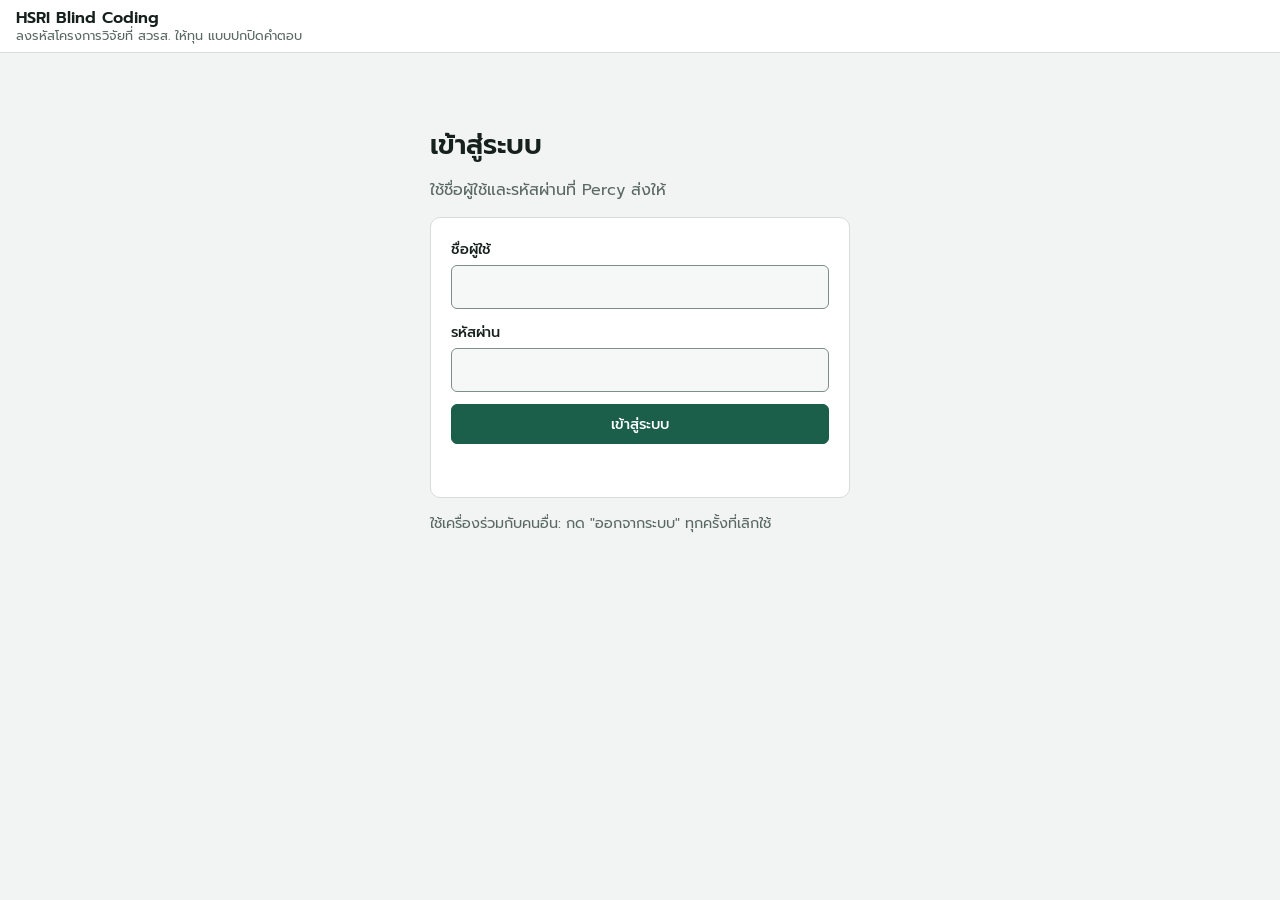
==== index.html @ 44006894 "v1.2.1: clearer sign-in errors (wrong password, unconfirmed email, not on the coder list); Percy's c" ====
<!doctype html>
<html lang="th">
<head>
<meta charset="utf-8">
<meta name="viewport" content="width=device-width, initial-scale=1">
<meta name="robots" content="noindex, nofollow">
<title>HSRI Blind Coding</title>
<link rel="preconnect" href="https://fonts.googleapis.com">
<link rel="preconnect" href="https://fonts.gstatic.com" crossorigin>
<link rel="stylesheet" href="https://fonts.googleapis.com/css2?family=IBM+Plex+Mono:wght@500&family=IBM+Plex+Sans+Thai:wght@400;500&family=Prompt:wght@400;500;600&display=swap">
<link rel="stylesheet" href="app.css?v=1.2.0">
<script>try { const t = JSON.parse(localStorage.getItem('hsri-coding-theme')); if (t === 'light' || t === 'dark') document.documentElement.dataset.theme = t; } catch (e) {}</script>
</head>
<body>
<header class="topbar" id="topbar">
  <div class="wrap topbar__in">
    <span class="brand">HSRI Blind Coding<span class="brand__sub">ลงรหัสโครงการวิจัยที่ สวรส. ให้ทุน แบบปกปิดคำตอบ</span></span>
    <span class="acct" id="acct" hidden>
      <span class="acct__name" id="acctName"></span>
      <button class="btn btn--ghost btn--sm" type="button" id="themeBtn">ธีม: อัตโนมัติ</button>
      <button class="btn btn--ghost btn--sm" type="button" id="logoutBtn">ออกจากระบบ</button>
    </span>
  </div>
  <nav class="wrap tabs" id="tabs" aria-label="ขั้นตอน" hidden>
    <button class="tab" type="button" data-tab="guide" id="tab-guide">1. คู่มือ</button>
    <button class="tab" type="button" data-tab="practice" id="tab-practice">2. แบบฝึก <span class="tab__n" id="tabPracticeN"></span></button>
    <button class="tab" type="button" data-tab="main" id="tab-main">3. ชุดจริง <span class="tab__n" id="tabMainN"></span></button>
  </nav>
</header>

<main class="wrap" id="main">

  <!-- SIGN-IN -->
  <section id="login" class="screen">
    <div class="login">
      <h1>เข้าสู่ระบบ</h1>
      <p class="lead">ใช้ชื่อผู้ใช้และรหัสผ่านที่ Percy ส่งให้</p>
      <form class="card stack" id="loginForm" novalidate>
        <label class="field" for="lgUser">ชื่อผู้ใช้<input id="lgUser" type="text" autocomplete="username" autocapitalize="off" spellcheck="false" required></label>
        <label class="field" for="lgPass">รหัสผ่าน<input id="lgPass" type="password" autocomplete="current-password" required></label>
        <button class="btn btn--primary" type="submit" id="lgBtn">เข้าสู่ระบบ</button>
        <p class="msg" id="lgMsg" role="status" aria-live="polite"></p>
      </form>
      <p class="small muted">ใช้เครื่องร่วมกับคนอื่น: กด "ออกจากระบบ" ทุกครั้งที่เลิกใช้</p>
    </div>
  </section>

  <!-- GUIDE -->
  <section id="guide" class="screen" hidden>
    <div class="guide" id="guideBody"></div>
  </section>

  <!-- CODING (practice and main share one layout) -->
  <section id="coding" class="screen" hidden>
    <div class="status" id="setStatus" role="status"></div>
    <div class="panel card" id="donePanel" hidden></div>
    <details class="navbox" id="navbox">
      <summary class="navbox__sum"><span id="navSum"></span></summary>
      <div class="navbox__in">
        <div class="bar" aria-hidden="true"><i id="bar"></i></div>
        <p class="legend small"><span class="key key--todo">12</span> ยังไม่ลง <span class="key key--done">12</span> ลงแล้ว <span class="key key--draft">12</span> มีร่างที่ยังไม่บันทึก <span class="key key--cur">12</span> ข้อที่เปิดอยู่</p>
        <nav class="grid-nav" id="nav" aria-label="เลือกข้อ"></nav>
        <div class="navbox__foot"><span class="small" id="leftList"></span><button class="btn btn--ghost btn--sm" type="button" id="nextTodo">ข้อที่ยังไม่ลงถัดไป →</button></div>
      </div>
    </details>

    <div class="workspace">
      <article class="reader card" id="reader">
        <div class="reader__meta"><span class="pos" id="pos"></span><span class="cid" id="cid"></span></div>
        <h2 class="title" id="title" tabindex="-1" aria-describedby="pos"></h2>
        <p class="title-en" id="titleEn" lang="en"></p>
        <p class="kw" id="kw"></p>
        <div class="toc" id="toc" hidden></div>
        <div class="reports" id="reports"></div>
        <p class="srcline small">บทคัดย่อไม่พอ: <a id="srcLink" href="#" target="_blank" rel="noopener">เปิดหน้าโครงการในคลัง สวรส. ↗</a> แล้วติ๊ก "เปิดอ่านรายงานฉบับเต็ม" ในคำตอบ</p>
      </article>

      <form class="coder card" id="form" autocomplete="off" novalidate aria-labelledby="formTitle">
        <div class="coder__head">
          <h2 id="formTitle">คำตอบของคุณ</h2>
          <button class="btn btn--ghost btn--sm" type="button" id="defsAll" aria-pressed="false">แสดงนิยามทั้งหมด</button>
        </div>
        <p class="msg warn" id="missingTop" role="alert" hidden></p>
        <div class="multirule small" id="multiRule" hidden></div>
        <div id="fields"></div>
        <label class="check" for="opened"><input type="checkbox" id="opened"> เปิดอ่านรายงานฉบับเต็มประกอบข้อนี้</label>
        <div class="field">
          <label for="evidence">หลักฐาน <small>วลีไม่เกิน 15 คำจากบทคัดย่อ ใส่เมื่อหัวข้อ 4 หรือ 5 เป็น ใช่ หรือ ก้ำกึ่ง</small></label>
          <textarea id="evidence" rows="2"></textarea>
          <div class="row"><button class="btn btn--ghost btn--sm" type="button" id="useSel">ใช้ข้อความที่เลือกในบทคัดย่อ</button><span class="msg small" id="evNote"></span></div>
        </div>
        <div class="field">
          <label for="note">หมายเหตุ <small>กรณีก้ำกึ่งเขียน "เส้นแบ่ง" แล้วเหตุผลสั้น ๆ</small></label>
          <textarea id="note" rows="2"></textarea>
          <div class="row" id="ruleBtns" hidden><span class="small muted">หัวข้อ 3 เป็นใช่เพราะกฎ:</span><button class="btn btn--ghost btn--sm" type="button" data-rule="1.1">1.1</button><button class="btn btn--ghost btn--sm" type="button" data-rule="1.2">1.2</button></div>
        </div>
        <div class="actions">
          <button type="submit" class="btn btn--primary" id="save">บันทึก แล้วไปข้อต่อไป</button>
          <span class="count small" id="count"></span>
          <span class="actions__nav"><button type="button" class="btn btn--ghost btn--icon" id="prev" aria-label="ข้อก่อนหน้า" aria-keyshortcuts="Alt+ArrowLeft">‹</button><button type="button" class="btn btn--ghost btn--icon" id="next" aria-label="ข้อถัดไป" aria-keyshortcuts="Alt+ArrowRight">›</button></span>
          <p class="msg" id="saved" role="status" aria-live="polite"></p>
        </div>
      </form>
    </div>
    <div class="relogin card" id="relogin" hidden>
      <p><strong>หมดเวลาเข้าสู่ระบบ</strong> คำตอบในฟอร์มยังอยู่ เข้าสู่ระบบอีกครั้งแล้วกดบันทึก</p>
      <form class="row" id="reloginForm" novalidate>
        <label class="field" for="rlPass">รหัสผ่าน<input id="rlPass" type="password" autocomplete="current-password"></label>
        <button class="btn btn--primary" type="submit">เข้าสู่ระบบ</button>
        <span class="msg" id="rlMsg" role="status"></span>
      </form>
    </div>
  </section>
</main>

<div class="toast" id="toast" role="status" aria-live="polite" hidden></div>
<div class="mobilebar" id="mobilebar" hidden>
  <button class="btn btn--ghost" type="button" id="toRead">อ่าน</button>
  <button class="btn btn--primary" type="button" id="toForm">ตอบ <span id="mbCount"></span></button>
</div>

<script src="vendor/supabase.js"></script>
<script src="config.js"></script>
<script src="app.js?v=1.2.1"></script>
</body>
</html>
---- app.css ----
/* Layout: sticky header (brand, account, three steps: guide → practice → main set). The coding screen puts the
   project text (exactly what the AI coders saw) beside a sticky answer form whose action row stays in view; a
   collapsible strip of numbered cells shows what is left. Light by default for long reading; dark on request. */
:root {
  --bg: #f2f4f3;
  --surface: #ffffff;
  --surface-2: #f6f8f7;
  --ink: #16201c;
  --ink-2: #33403b;
  --muted: #5a6863;
  --line: #d4ddd9;
  --line-strong: #7d8f88;
  --accent: #1b5e4a;
  --accent-ink: #ffffff;
  --accent-soft: #e2eee9;
  --focus: #0b6bcb;
  --ok: #2a7a4c;
  --warn: #9a4a17;
  --warn-soft: #fbefe5;
  --draft: #b7791f;
  --font-ui: "Prompt", "Noto Sans Thai", "Sukhumvit Set", "Thonburi", system-ui, sans-serif;
  --font-read: "IBM Plex Sans Thai", "Noto Sans Thai", "Sukhumvit Set", system-ui, sans-serif;
  --font-mono: "IBM Plex Mono", ui-monospace, "SF Mono", Menlo, monospace;
  --fs-title: clamp(1.3rem, 1.1rem + .8vw, 1.7rem);
  --fs-body: 1rem;
  --fs-read: 1.0625rem;
  --fs-small: .9rem;
  --fs-tiny: .8rem;
  --radius: 10px;
  --radius-sm: 6px;
  --head: 104px;
}
@media (prefers-color-scheme: dark) {
  :root:not([data-theme="light"]) {
    --bg: #0e1412; --surface: #151d1a; --surface-2: #1a2420; --ink: #e3ebe7; --ink-2: #c6d2cd; --muted: #9aaba4;
    --line: #2a3632; --line-strong: #6c7f78; --accent: #6cc2a0; --accent-ink: #0b1712; --accent-soft: #1c2b26;
    --focus: #7cc4ff; --ok: #7ed2a0; --warn: #e6a06a; --warn-soft: #2a201a; --draft: #e0b354;
    color-scheme: dark;
  }
}
:root[data-theme="dark"] {
  --bg: #0e1412; --surface: #151d1a; --surface-2: #1a2420; --ink: #e3ebe7; --ink-2: #c6d2cd; --muted: #9aaba4;
  --line: #2a3632; --line-strong: #6c7f78; --accent: #6cc2a0; --accent-ink: #0b1712; --accent-soft: #1c2b26;
  --focus: #7cc4ff; --ok: #7ed2a0; --warn: #e6a06a; --warn-soft: #2a201a; --draft: #e0b354;
  color-scheme: dark;
}

*, *::before, *::after { box-sizing: border-box; }
html { -webkit-text-size-adjust: 100%; }
body { margin: 0; background: var(--bg); color: var(--ink-2); font-family: var(--font-ui); font-size: var(--fs-body); line-height: 1.6; }
[hidden] { display: none !important; }
.wrap { max-width: 1320px; margin: 0 auto; padding-left: max(16px, env(safe-area-inset-left, 0px)); padding-right: max(16px, env(safe-area-inset-right, 0px)); }
h1, h2, h3 { color: var(--ink); line-height: 1.35; text-wrap: balance; margin: 0; }
h1 { font-size: var(--fs-title); font-weight: 600; }
h2 { font-size: 1.12rem; font-weight: 600; }
h3 { font-size: 1rem; font-weight: 600; }
p { margin: 0; }
a { color: var(--accent); }
.muted { color: var(--muted); }
.small { font-size: var(--fs-small); }
.stack { display: grid; gap: 12px; }
.row { display: flex; flex-wrap: wrap; gap: 8px; align-items: center; }
.card { background: var(--surface); border: 1px solid var(--line); border-radius: var(--radius); }
:focus-visible { outline: 3px solid var(--focus); outline-offset: 2px; }

/* header */
.topbar { position: sticky; top: 0; z-index: 20; background: var(--surface); border-bottom: 1px solid var(--line); }
.topbar__in { display: flex; flex-wrap: wrap; align-items: center; justify-content: space-between; gap: 6px 16px; padding-block: 8px; }
.brand { font-weight: 600; color: var(--ink); display: grid; line-height: 1.25; }
.brand__sub { font-weight: 400; font-size: var(--fs-tiny); color: var(--muted); }
.acct { display: flex; flex-wrap: wrap; align-items: center; gap: 8px; font-size: var(--fs-small); }
.acct__name { color: var(--ink); font-weight: 500; }
.tabs { display: flex; gap: 4px; overflow-x: auto; }
.tab { font: 500 var(--fs-small) var(--font-ui); color: var(--muted); background: none; border: 0; border-bottom: 3px solid transparent; padding: 8px 12px 6px; cursor: pointer; white-space: nowrap; }
.tab[aria-current="step"] { color: var(--ink); border-bottom-color: var(--accent); }
.tab[aria-disabled="true"] { opacity: .55; cursor: not-allowed; }
.tab__n { font-family: var(--font-mono); font-size: var(--fs-tiny); color: var(--muted); }

main.wrap { padding-block: 20px 48px; }

/* buttons and fields */
.btn { font: 500 var(--fs-small) var(--font-ui); border-radius: var(--radius-sm); padding: 8px 14px; cursor: pointer; border: 1px solid var(--accent); background: transparent; color: var(--accent); text-decoration: none; display: inline-flex; align-items: center; justify-content: center; gap: 6px; min-height: 40px; }
.btn--primary { background: var(--accent); color: var(--accent-ink); }
.btn--ghost { border-color: var(--line-strong); color: var(--ink-2); }
.btn--sm { padding: 4px 10px; font-size: var(--fs-tiny); min-height: 32px; }
.btn:disabled { opacity: .5; cursor: not-allowed; }
.field { display: grid; gap: 4px; font-weight: 500; color: var(--ink); font-size: var(--fs-small); }
.field small { font-weight: 400; color: var(--muted); }
.field input, textarea { font: 400 var(--fs-body) var(--font-ui); padding: 9px 10px; border-radius: var(--radius-sm); border: 1px solid var(--line-strong); background: var(--surface-2); color: var(--ink); width: 100%; }
textarea { resize: vertical; min-height: 2.8em; font: 400 var(--fs-small) var(--font-read); }
.check { display: inline-flex; gap: 10px; align-items: center; font-size: var(--fs-small); cursor: pointer; color: var(--ink); }
.check input { width: 20px; height: 20px; accent-color: var(--accent); flex: none; }
.msg { font-size: var(--fs-small); min-height: 1.4em; }
.msg.ok { color: var(--ok); }
.msg.warn { color: var(--warn); }

/* login */
.login { max-width: 420px; margin: 6vh auto 0; display: grid; gap: 14px; }
.login .card { padding: 20px; }
.lead { color: var(--muted); }

/* guide */
.guide { max-width: 78ch; display: grid; gap: 20px; }
.guide section { display: grid; gap: 8px; }
.guide ul, .guide ol { margin: 0; padding-left: 1.3em; display: grid; gap: 4px; }
.guide .card { padding: 16px 18px; display: grid; gap: 8px; }
.guide .rule { background: var(--accent-soft); border: 1px solid var(--line); border-radius: var(--radius); padding: 14px 18px; display: grid; gap: 6px; }
.guide .start { display: flex; flex-wrap: wrap; gap: 10px; align-items: center; }
.guide details { border-top: 1px solid var(--line); padding-top: 10px; }
.guide summary { cursor: pointer; font-weight: 500; color: var(--ink); }
.quad { border-collapse: collapse; font-size: var(--fs-small); }
.quad th, .quad td { border: 1px solid var(--line); padding: 8px 10px; text-align: left; vertical-align: top; }
.quad th { background: var(--surface-2); color: var(--ink); font-weight: 500; }
.peerbox { font-size: var(--fs-small); display: flex; flex-wrap: wrap; gap: 4px 20px; }
.peerbox b { color: var(--ink); font-weight: 500; }
.cbnote { background: var(--warn-soft); border-radius: var(--radius-sm); padding: 10px 12px; font-size: var(--fs-small); margin-top: 10px; }
.cb { font-family: var(--font-read); font-size: var(--fs-small); display: grid; gap: 6px; margin-top: 10px; }
.cb h3 { margin-top: 10px; }
.cb-scroll { overflow-x: auto; }
.cb table { border-collapse: collapse; }
.cb td { border: 1px solid var(--line); padding: 4px 8px; vertical-align: top; }
code { font-family: var(--font-mono); font-size: .84em; background: var(--accent-soft); padding: 0 4px; border-radius: 3px; }

/* coding screen: status and navigation */
.status { font-size: var(--fs-small); padding: 8px 12px; border-radius: var(--radius-sm); background: var(--accent-soft); color: var(--ink-2); margin-bottom: 12px; }
.status.warn { background: var(--warn-soft); color: var(--warn); }
.panel { padding: 16px 18px; display: grid; gap: 10px; margin-bottom: 14px; border-color: var(--accent); }
.panel table { border-collapse: collapse; font-size: var(--fs-small); }
.panel th, .panel td { border: 1px solid var(--line); padding: 4px 8px; text-align: left; }
.panel .scroll { overflow-x: auto; }
.navbox { margin-bottom: 14px; }
.navbox__sum { cursor: pointer; font-size: var(--fs-small); color: var(--ink); font-weight: 500; padding: 4px 0; }
.navbox__in { display: grid; gap: 8px; padding-top: 6px; }
.navbox__foot { display: flex; flex-wrap: wrap; gap: 8px; align-items: center; justify-content: space-between; }
.bar { height: 6px; background: var(--line); border-radius: 3px; overflow: hidden; }
.bar > i { display: block; height: 100%; width: 0; background: var(--accent); }
.legend { display: flex; flex-wrap: wrap; gap: 4px 10px; align-items: center; color: var(--muted); }
.grid-nav { display: grid; grid-template-columns: repeat(auto-fill, minmax(34px, 1fr)); gap: 4px; }
.grid-nav button, .key { font: 500 var(--fs-tiny)/1 var(--font-mono); font-variant-numeric: tabular-nums; border-radius: 4px; }
.grid-nav button { padding: 8px 0; cursor: pointer; position: relative; }
.key { display: inline-block; padding: 3px 5px; }
/* not yet coded: bold outline; coded: quiet with a tick; draft: amber dot; current: solid */
.grid-nav button, .key--todo { border: 2px solid var(--ink-2); background: var(--surface); color: var(--ink); }
.grid-nav button.done, .key--done { border: 1px solid var(--line); background: var(--surface-2); color: var(--muted); }
.grid-nav button.done::after { content: "✓"; position: absolute; top: 1px; right: 3px; font-size: .62rem; color: var(--ok); }
.grid-nav button.draft::before, .key--draft::before { content: ""; position: absolute; top: 3px; left: 3px; width: 6px; height: 6px; border-radius: 50%; background: var(--draft); }
.key--draft { position: relative; border: 2px solid var(--ink-2); padding-left: 10px; }
.grid-nav button.cur, .key--cur { background: var(--accent); border-color: var(--accent); color: var(--accent-ink); }
.grid-nav button.cur::after { color: var(--accent-ink); }

/* reader */
.workspace { display: grid; gap: 16px; grid-template-columns: 1fr; }
@media (min-width: 960px) { .workspace { grid-template-columns: minmax(0, 1.25fr) minmax(360px, 1fr); align-items: start; } }
.reader { padding: 20px 22px; min-width: 0; scroll-margin-top: calc(var(--head) + 12px); display: grid; gap: 10px; }
.reader__meta { display: flex; flex-wrap: wrap; gap: 4px 12px; font-size: var(--fs-tiny); color: var(--muted); }
.cid { font-family: var(--font-mono); }
.title { font: 600 1.18rem/1.45 var(--font-read); max-width: 60ch; outline: none; }
.title-en { font: 400 var(--fs-small)/1.5 var(--font-read); color: var(--muted); max-width: 60ch; }
.kw { font: 400 var(--fs-small)/1.6 var(--font-read); color: var(--ink-2); max-width: 60ch; }
.toc { display: flex; flex-wrap: wrap; gap: 6px; align-items: center; font-size: var(--fs-tiny); position: sticky; top: var(--head); background: var(--surface); padding-block: 6px; z-index: 2; }
.toc a { padding: 4px 10px; border: 1px solid var(--line-strong); border-radius: 4px; text-decoration: none; white-space: nowrap; }
.toc a[aria-current="location"] { background: var(--accent); border-color: var(--accent); color: var(--accent-ink); }
.reports { display: grid; gap: 18px; }
.report { display: grid; gap: 8px; scroll-margin-top: calc(var(--head) + 52px); }
.report + .report { border-top: 2px solid var(--line); padding-top: 16px; }
.report__h { font: 500 var(--fs-small) var(--font-ui); color: var(--accent); }
.report__t { font: 500 var(--fs-read)/1.6 var(--font-read); color: var(--ink); max-width: 60ch; }
.abs { font: 400 var(--fs-read)/1.75 var(--font-read); color: var(--ink); max-width: 60ch; overflow-wrap: anywhere; }
.abs__lbl { display: block; font: 500 var(--fs-tiny) var(--font-ui); color: var(--muted); margin-bottom: 2px; }
.trunc { display: inline-block; font: 400 var(--fs-tiny) var(--font-ui); color: var(--muted); background: var(--surface-2); border: 1px solid var(--line); border-radius: 4px; padding: 0 6px; }
.srcline { color: var(--muted); border-top: 1px solid var(--line); padding-top: 10px; }

/* answer form */
.coder { padding: 16px 16px 0; display: grid; gap: 14px; min-width: 0; scroll-margin-top: calc(var(--head) + 12px); }
@media (min-width: 960px) { .coder { position: sticky; top: calc(var(--head) + 12px); max-height: calc(100vh - var(--head) - 24px); overflow-y: auto; } }
.coder__head { display: flex; flex-wrap: wrap; gap: 8px; align-items: center; justify-content: space-between; }
.multirule { background: var(--accent-soft); border-radius: var(--radius-sm); padding: 8px 12px; }
.multirule ul { margin: 4px 0 0; padding-left: 1.2em; }
#fields { display: grid; gap: 0; }
fieldset { border: 0; border-top: 1px solid var(--line); margin: 0; padding: 14px 0 14px 0; display: grid; gap: 8px; }
fieldset:first-child { border-top: 0; padding-top: 0; }
legend { font-weight: 500; color: var(--ink); padding: 0; margin-bottom: 6px; font-size: var(--fs-body); float: left; width: 100%; }
legend + * { clear: both; }
.num { display: inline-block; min-width: 1.5em; font-family: var(--font-mono); color: var(--muted); }
.need { display: none; color: var(--warn); font-size: var(--fs-small); margin-left: 6px; }
fieldset.missing { border-left: 4px solid var(--warn); padding-left: 10px; }
fieldset.missing .need { display: inline; }
.opts { display: grid; grid-template-columns: repeat(auto-fit, minmax(7.2rem, 1fr)); gap: 6px; }
.opt { position: relative; display: flex; }
.opt input { position: absolute; opacity: 0; inset: 0; pointer-events: none; }
.opt span { flex: 1; display: flex; align-items: center; justify-content: center; text-align: center; min-height: 42px; padding: 6px 8px; border-radius: var(--radius-sm); border: 1px solid var(--line-strong); background: var(--surface-2); cursor: pointer; font-size: var(--fs-small); color: var(--ink); line-height: 1.3; }
.opt input:checked + span { background: var(--accent); border-color: var(--accent); color: var(--accent-ink); font-weight: 500; }
.opt input:focus-visible + span { outline: 3px solid var(--focus); outline-offset: 2px; }
.def { font-size: var(--fs-small); color: var(--ink-2); }
.def summary { cursor: pointer; width: fit-content; color: var(--ink-2); font-size: var(--fs-small); padding-block: 6px; }
.def ul { margin: 6px 0 0; padding-left: 1.2em; display: grid; gap: 4px; font-family: var(--font-read); }
.actions { position: sticky; bottom: 0; background: var(--surface); border-top: 1px solid var(--line); margin: 0 -16px; padding: 10px 16px 12px; display: flex; flex-wrap: wrap; gap: 8px; align-items: center; z-index: 2; }
.actions .msg { flex-basis: 100%; }
.actions__nav { display: inline-flex; gap: 6px; margin-left: auto; }
.btn--icon { min-width: 40px; padding: 4px 10px; font-size: 1.15rem; line-height: 1; }
.panel details summary { cursor: pointer; }
.mono { font-family: var(--font-mono); }
.toast { position: fixed; z-index: 40; left: 50%; transform: translateX(-50%); top: calc(env(safe-area-inset-top, 0px) + 12px); max-width: calc(100% - 32px); background: var(--ink); color: var(--surface); padding: 10px 16px; border-radius: var(--radius-sm); font-size: var(--fs-small); box-shadow: 0 4px 16px rgba(0,0,0,.2); }
.count { font-family: var(--font-mono); color: var(--muted); }
.relogin { margin-top: 14px; padding: 14px 16px; display: grid; gap: 10px; border-color: var(--warn); }

/* phones and tablets in portrait */
.mobilebar { position: fixed; left: 0; right: 0; bottom: 0; z-index: 30; display: grid; grid-template-columns: 1fr 1fr; gap: 8px; background: var(--surface); border-top: 1px solid var(--line); padding: 8px max(16px, env(safe-area-inset-right, 0px)) calc(8px + env(safe-area-inset-bottom, 0px)) max(16px, env(safe-area-inset-left, 0px)); }
@media (max-width: 959px) {
  .brand__sub { display: none; }
  main.wrap { padding-bottom: 96px; }
  .actions { bottom: calc(60px + env(safe-area-inset-bottom, 0px)); }
  .toc { flex-wrap: nowrap; overflow-x: auto; }
  .grid-nav { grid-template-columns: repeat(auto-fill, minmax(40px, 1fr)); }
  .grid-nav button { padding: 11px 0; }
  .actions { margin: 0 -16px; }
}
@media (min-width: 960px) { .mobilebar { display: none !important; } }

@media (prefers-reduced-motion: reduce) { * { transition: none !important; scroll-behavior: auto !important; } }
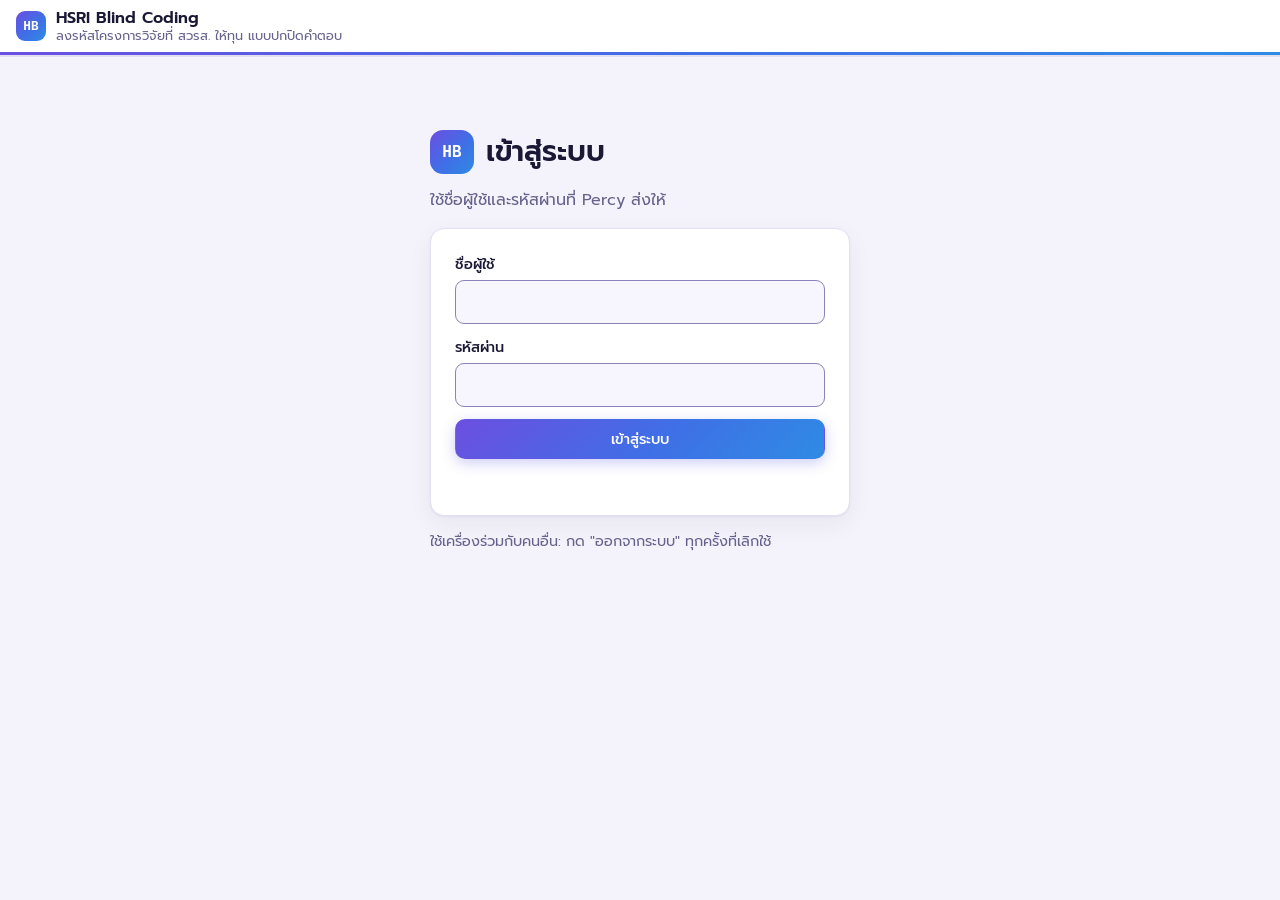
==== commit d9b514a6: "v1.4: violet-blue look, answer sheet on phones, progress ring, daily goal, streak and badges Gamific" ====
--- a/index.html
+++ b/index.html
@@ -8,13 +8,13 @@
 <link rel="preconnect" href="https://fonts.googleapis.com">
 <link rel="preconnect" href="https://fonts.gstatic.com" crossorigin>
 <link rel="stylesheet" href="https://fonts.googleapis.com/css2?family=IBM+Plex+Mono:wght@500&family=IBM+Plex+Sans+Thai:wght@400;500&family=Prompt:wght@400;500;600&display=swap">
-<link rel="stylesheet" href="app.css?v=1.2.0">
+<link rel="stylesheet" href="app.css?v=1.4.0">
 <script>try { const t = JSON.parse(localStorage.getItem('hsri-coding-theme')); if (t === 'light' || t === 'dark') document.documentElement.dataset.theme = t; } catch (e) {}</script>
 </head>
 <body>
 <header class="topbar" id="topbar">
   <div class="wrap topbar__in">
-    <span class="brand">HSRI Blind Coding<span class="brand__sub">ลงรหัสโครงการวิจัยที่ สวรส. ให้ทุน แบบปกปิดคำตอบ</span></span>
+    <span class="brand"><span class="brand__mark" aria-hidden="true">HB</span><span class="brand__text">HSRI Blind Coding<span class="brand__sub">ลงรหัสโครงการวิจัยที่ สวรส. ให้ทุน แบบปกปิดคำตอบ</span></span></span>
     <span class="acct" id="acct" hidden>
       <span class="acct__name" id="acctName"></span>
       <button class="btn btn--ghost btn--sm" type="button" id="themeBtn">ธีม: อัตโนมัติ</button>
@@ -25,6 +25,7 @@
     <button class="tab" type="button" data-tab="guide" id="tab-guide">1. คู่มือ</button>
     <button class="tab" type="button" data-tab="practice" id="tab-practice">2. แบบฝึก <span class="tab__n" id="tabPracticeN"></span></button>
     <button class="tab" type="button" data-tab="main" id="tab-main">3. ชุดจริง <span class="tab__n" id="tabMainN"></span></button>
+    <button class="tab" type="button" data-tab="adjud" id="tab-adjud" hidden>3. ตัดสิน <span class="tab__n" id="tabAdjN"></span></button>
   </nav>
 </header>
 
@@ -33,7 +34,7 @@
   <!-- SIGN-IN -->
   <section id="login" class="screen">
     <div class="login">
-      <h1>เข้าสู่ระบบ</h1>
+      <div class="loginbrand"><span class="brand__mark" aria-hidden="true">HB</span><h1>เข้าสู่ระบบ</h1></div>
       <p class="lead">ใช้ชื่อผู้ใช้และรหัสผ่านที่ Percy ส่งให้</p>
       <form class="card stack" id="loginForm" novalidate>
         <label class="field" for="lgUser">ชื่อผู้ใช้<input id="lgUser" type="text" autocomplete="username" autocapitalize="off" spellcheck="false" required></label>
@@ -54,6 +55,7 @@
   <section id="coding" class="screen" hidden>
     <div class="status" id="setStatus" role="status"></div>
     <div class="panel card" id="donePanel" hidden></div>
+    <section class="hub card" id="hub" aria-label="ความคืบหน้า" hidden></section>
     <details class="navbox" id="navbox">
       <summary class="navbox__sum"><span id="navSum"></span></summary>
       <div class="navbox__in">
@@ -76,6 +78,7 @@
       </article>
 
       <form class="coder card" id="form" autocomplete="off" novalidate aria-labelledby="formTitle">
+        <div class="sheethead"><b id="shTitle">คำตอบ</b><div class="bar" aria-hidden="true"><i id="shBar"></i></div><button type="button" class="btn btn--ghost btn--sm" id="shClose">กลับไปอ่าน</button></div>
         <div class="coder__head">
           <h2 id="formTitle">คำตอบของคุณ</h2>
           <button class="btn btn--ghost btn--sm" type="button" id="defsAll" aria-pressed="false">แสดงนิยามทั้งหมด</button>
@@ -111,16 +114,45 @@
       </form>
     </div>
   </section>
+
+  <!-- ADJUDICATION (study lead only) -->
+  <section id="adjud" class="screen" hidden>
+    <div class="status" id="adjStatus" role="status"></div>
+    <div class="panel card" id="adjInfo" hidden></div>
+    <details class="navbox" id="adjNavbox" open hidden>
+      <summary class="navbox__sum"><span id="adjSum"></span></summary>
+      <div class="navbox__in">
+        <p class="legend small"><span class="key key--todo">12</span> ยังไม่ตัดสิน <span class="key key--done">12</span> ตัดสินแล้ว <span class="key key--cur">12</span> ข้อที่เปิดอยู่ (เลขคือลำดับข้อในชุดจริง)</p>
+        <nav class="grid-nav" id="adjNav" aria-label="เลือกข้อที่ไม่ตรงกัน"></nav>
+      </div>
+    </details>
+    <div class="workspace" id="adjWork" hidden>
+      <article class="reader card" id="adjReader"></article>
+      <form class="coder card" id="adjForm" novalidate aria-labelledby="adjTitle">
+        <h2 id="adjTitle">ตัดสินหัวข้อที่สองคนตอบไม่ตรงกัน</h2>
+        <p class="small muted">ผู้ลงรหัสแสดงเป็น A และ B ไม่บอกชื่อ ระบบนี้ไม่มีคำตอบของ AI ตัดสินจากข้อความโครงการและ codebook เลือกค่าใดก็ได้ ไม่จำเป็นต้องเป็นค่าของ A หรือ B</p>
+        <div class="ab small" id="adjAB"></div>
+        <p class="msg warn" id="adjMissing" role="alert" hidden></p>
+        <div id="adjFields"></div>
+        <div class="field"><label for="adjNote">เหตุผลของการตัดสิน <small>สั้น ๆ ใช้กับทุกหัวข้อของข้อนี้</small></label><textarea id="adjNote" rows="2"></textarea></div>
+        <div class="actions">
+          <button type="submit" class="btn btn--primary" id="adjSave">บันทึกการตัดสิน แล้วไปข้อต่อไป</button>
+          <span class="actions__nav"><button type="button" class="btn btn--ghost btn--icon" id="adjPrev" aria-label="ข้อก่อนหน้า">‹</button><button type="button" class="btn btn--ghost btn--icon" id="adjNext" aria-label="ข้อถัดไป">›</button></span>
+          <p class="msg" id="adjMsg" role="status" aria-live="polite"></p>
+        </div>
+      </form>
+    </div>
+  </section>
 </main>
 
 <div class="toast" id="toast" role="status" aria-live="polite" hidden></div>
 <div class="mobilebar" id="mobilebar" hidden>
-  <button class="btn btn--ghost" type="button" id="toRead">อ่าน</button>
+  <span class="small muted" id="mbPos"></span>
   <button class="btn btn--primary" type="button" id="toForm">ตอบ <span id="mbCount"></span></button>
 </div>
 
 <script src="vendor/supabase.js"></script>
 <script src="config.js"></script>
-<script src="app.js?v=1.2.1"></script>
+<script src="app.js?v=1.4.0"></script>
 </body>
 </html>
--- a/app.css
+++ b/app.css
@@ -1,47 +1,55 @@
-/* Layout: sticky header (brand, account, three steps: guide → practice → main set). The coding screen puts the
-   project text (exactly what the AI coders saw) beside a sticky answer form whose action row stays in view; a
-   collapsible strip of numbered cells shows what is left. Light by default for long reading; dark on request. */
+/* Layout: sticky header (brand, account, steps). The coding screen opens on a progress hub (ring, session goal,
+   streak, badges), then the project text beside a sticky answer form; on phones the form is a sheet that opens over
+   the text. Violet-to-blue on cool, lightly tinted neutrals; light by default for long reading, dark on request. */
 :root {
-  --bg: #f2f4f3;
+  /* violet to blue, cool neutrals tinted toward the accent; amber only for warnings */
+  --bg: #f4f3fb;
   --surface: #ffffff;
-  --surface-2: #f6f8f7;
-  --ink: #16201c;
-  --ink-2: #33403b;
-  --muted: #5a6863;
-  --line: #d4ddd9;
-  --line-strong: #7d8f88;
-  --accent: #1b5e4a;
+  --surface-2: #f7f6fe;
+  --ink: #1b1836;
+  --ink-2: #39345e;
+  --muted: #67628c;
+  --line: #e2dff2;
+  --line-strong: #8a83b6;
+  --accent: #5b47d6;
+  --accent-2: #2f78e4;
   --accent-ink: #ffffff;
-  --accent-soft: #e2eee9;
-  --focus: #0b6bcb;
-  --ok: #2a7a4c;
-  --warn: #9a4a17;
-  --warn-soft: #fbefe5;
-  --draft: #b7791f;
+  --accent-soft: #edeafd;
+  --grad: linear-gradient(135deg, #6c4fe0 0%, #3f6fe6 55%, #2f8be4 100%);
+  --focus: #2f78e4;
+  --ok: #2f6fd6;
+  --warn: #b0530e;
+  --warn-soft: #fdf1e6;
+  --draft: #d47c06;
+  --shadow: 0 1px 2px rgba(27, 24, 54, .05), 0 8px 24px rgba(27, 24, 54, .06);
   --font-ui: "Prompt", "Noto Sans Thai", "Sukhumvit Set", "Thonburi", system-ui, sans-serif;
   --font-read: "IBM Plex Sans Thai", "Noto Sans Thai", "Sukhumvit Set", system-ui, sans-serif;
   --font-mono: "IBM Plex Mono", ui-monospace, "SF Mono", Menlo, monospace;
-  --fs-title: clamp(1.3rem, 1.1rem + .8vw, 1.7rem);
+  --fs-title: clamp(1.35rem, 1.1rem + .9vw, 1.8rem);
   --fs-body: 1rem;
   --fs-read: 1.0625rem;
   --fs-small: .9rem;
   --fs-tiny: .8rem;
-  --radius: 10px;
-  --radius-sm: 6px;
+  --radius: 14px;
+  --radius-sm: 9px;
   --head: 104px;
 }
 @media (prefers-color-scheme: dark) {
   :root:not([data-theme="light"]) {
-    --bg: #0e1412; --surface: #151d1a; --surface-2: #1a2420; --ink: #e3ebe7; --ink-2: #c6d2cd; --muted: #9aaba4;
-    --line: #2a3632; --line-strong: #6c7f78; --accent: #6cc2a0; --accent-ink: #0b1712; --accent-soft: #1c2b26;
-    --focus: #7cc4ff; --ok: #7ed2a0; --warn: #e6a06a; --warn-soft: #2a201a; --draft: #e0b354;
+    --bg: #110f24; --surface: #1a1735; --surface-2: #211d42; --ink: #eeebff; --ink-2: #d1ccf2; --muted: #a6a1cc;
+    --line: #2f2a55; --line-strong: #635c99; --accent: #a594ff; --accent-2: #6eb1ff; --accent-ink: #120f2a; --accent-soft: #2a2552;
+    --grad: linear-gradient(135deg, #8b70ff 0%, #6a8cff 55%, #58b0ff 100%);
+    --focus: #8cc2ff; --ok: #8cc2ff; --warn: #f1a868; --warn-soft: #2f2318; --draft: #f2b75c;
+    --shadow: 0 1px 2px rgba(0, 0, 0, .3), 0 8px 24px rgba(0, 0, 0, .25);
     color-scheme: dark;
   }
 }
 :root[data-theme="dark"] {
-  --bg: #0e1412; --surface: #151d1a; --surface-2: #1a2420; --ink: #e3ebe7; --ink-2: #c6d2cd; --muted: #9aaba4;
-  --line: #2a3632; --line-strong: #6c7f78; --accent: #6cc2a0; --accent-ink: #0b1712; --accent-soft: #1c2b26;
-  --focus: #7cc4ff; --ok: #7ed2a0; --warn: #e6a06a; --warn-soft: #2a201a; --draft: #e0b354;
+  --bg: #110f24; --surface: #1a1735; --surface-2: #211d42; --ink: #eeebff; --ink-2: #d1ccf2; --muted: #a6a1cc;
+  --line: #2f2a55; --line-strong: #635c99; --accent: #a594ff; --accent-2: #6eb1ff; --accent-ink: #120f2a; --accent-soft: #2a2552;
+  --grad: linear-gradient(135deg, #8b70ff 0%, #6a8cff 55%, #58b0ff 100%);
+  --focus: #8cc2ff; --ok: #8cc2ff; --warn: #f1a868; --warn-soft: #2f2318; --draft: #f2b75c;
+  --shadow: 0 1px 2px rgba(0, 0, 0, .3), 0 8px 24px rgba(0, 0, 0, .25);
   color-scheme: dark;
 }
 
@@ -188,7 +196,7 @@
 .opts { display: grid; grid-template-columns: repeat(auto-fit, minmax(7.2rem, 1fr)); gap: 6px; }
 .opt { position: relative; display: flex; }
 .opt input { position: absolute; opacity: 0; inset: 0; pointer-events: none; }
-.opt span { flex: 1; display: flex; align-items: center; justify-content: center; text-align: center; min-height: 42px; padding: 6px 8px; border-radius: var(--radius-sm); border: 1px solid var(--line-strong); background: var(--surface-2); cursor: pointer; font-size: var(--fs-small); color: var(--ink); line-height: 1.3; }
+.opt > input + span { flex: 1; display: flex; align-items: center; justify-content: center; text-align: center; min-height: 42px; padding: 6px 8px; border-radius: var(--radius-sm); border: 1px solid var(--line-strong); background: var(--surface-2); cursor: pointer; font-size: var(--fs-small); color: var(--ink); line-height: 1.3; }
 .opt input:checked + span { background: var(--accent); border-color: var(--accent); color: var(--accent-ink); font-weight: 500; }
 .opt input:focus-visible + span { outline: 3px solid var(--focus); outline-offset: 2px; }
 .def { font-size: var(--fs-small); color: var(--ink-2); }
@@ -205,7 +213,7 @@
 .relogin { margin-top: 14px; padding: 14px 16px; display: grid; gap: 10px; border-color: var(--warn); }
 
 /* phones and tablets in portrait */
-.mobilebar { position: fixed; left: 0; right: 0; bottom: 0; z-index: 30; display: grid; grid-template-columns: 1fr 1fr; gap: 8px; background: var(--surface); border-top: 1px solid var(--line); padding: 8px max(16px, env(safe-area-inset-right, 0px)) calc(8px + env(safe-area-inset-bottom, 0px)) max(16px, env(safe-area-inset-left, 0px)); }
+.mobilebar { position: fixed; left: 0; right: 0; bottom: 0; z-index: 30; display: grid; grid-template-columns: 1fr auto; align-items: center; gap: 8px; background: var(--surface); border-top: 1px solid var(--line); padding: 8px max(16px, env(safe-area-inset-right, 0px)) calc(8px + env(safe-area-inset-bottom, 0px)) max(16px, env(safe-area-inset-left, 0px)); }
 @media (max-width: 959px) {
   .brand__sub { display: none; }
   main.wrap { padding-bottom: 96px; }
@@ -218,3 +226,93 @@
 @media (min-width: 960px) { .mobilebar { display: none !important; } }
 
 @media (prefers-reduced-motion: reduce) { * { transition: none !important; scroll-behavior: auto !important; } }
+
+/* practice key and adjudication */
+.panel > * { min-width: 0; }
+.panel .scroll { overflow-x: auto; max-width: 100%; }
+.panel td.mono { white-space: nowrap; }
+.panel td.diff { background: var(--warn-soft); color: var(--warn); font-weight: 500; }
+.panel tr.ref td { color: var(--muted); }
+.panel tr.ref td.diff { color: var(--warn); }
+.pcards { display: grid; gap: 8px; }
+.pcard { border: 1px solid var(--line); border-radius: var(--radius-sm); padding: 8px 10px; display: grid; gap: 4px; font-size: var(--fs-small); }
+.pcard .d { color: var(--warn); }
+.opt .tag { flex: none; display: inline-block; margin-left: 6px; font: 600 var(--fs-tiny)/1.3 var(--font-mono); padding: 0 5px; border-radius: 3px; border: 1px solid currentColor; }
+.adjtable td, .adjtable th { white-space: normal; }
+@media (max-width: 959px) { #adjForm { order: -1; } }
+.ab { display: grid; gap: 8px; grid-template-columns: repeat(auto-fit, minmax(14rem, 1fr)); }
+.ab > div { background: var(--surface-2); border: 1px solid var(--line); border-radius: var(--radius-sm); padding: 8px 10px; display: grid; gap: 4px; font-family: var(--font-read); }
+.ab b { font-family: var(--font-ui); color: var(--ink); }
+
+/* ---------- v1.4 visual layer (violet to blue) ---------- */
+.topbar { box-shadow: 0 1px 0 var(--line); }
+.topbar::after { content: ""; display: block; height: 3px; background: var(--grad); }
+.brand { display: flex; align-items: center; gap: 10px; }
+.brand__mark { width: 30px; height: 30px; border-radius: 9px; background: var(--grad); display: grid; place-items: center; color: #fff; font: 600 .8rem var(--font-mono); flex: none; }
+.brand__text { display: grid; line-height: 1.25; }
+.card { border-color: var(--line); box-shadow: var(--shadow); }
+.btn { border-radius: 10px; }
+.btn--primary { background: var(--grad); border-color: transparent; color: #fff; box-shadow: 0 4px 14px rgba(79, 75, 220, .28); }
+.btn--primary:hover { filter: brightness(1.06); }
+.tab[aria-current="step"] { border-bottom-color: var(--accent); }
+.status { background: var(--accent-soft); border-radius: 10px; }
+.bar { height: 8px; border-radius: 4px; }
+.bar > i { background: var(--grad); border-radius: 4px; transition: width .4s ease; }
+.opt > input + span { border-radius: 10px; transition: background .12s, border-color .12s, transform .12s; }
+.opt > input + span:hover { border-color: var(--accent); }
+.opt input:checked + span { background: var(--grad); border-color: transparent; color: #fff; box-shadow: 0 3px 10px rgba(79, 75, 220, .25); }
+.grid-nav button.done, .key--done { background: var(--accent-soft); border-color: transparent; color: var(--ink-2); }
+.grid-nav button.done::after { color: var(--accent-2); }
+.grid-nav button.cur, .key--cur { background: var(--grad); border-color: transparent; color: #fff; }
+.login .card { padding: 24px; }
+.loginbrand { display: flex; align-items: center; gap: 12px; }
+.loginbrand .brand__mark { width: 44px; height: 44px; border-radius: 13px; font-size: 1rem; }
+
+/* progress hub and gentle gamification: progress, steadiness and care, never speed or comparison */
+.hub { display: grid; gap: 14px; grid-template-columns: auto 1fr; align-items: center; padding: 16px 18px; margin-bottom: 14px; }
+.ring { width: 92px; height: 92px; position: relative; }
+.ring svg { width: 100%; height: 100%; transform: rotate(-90deg); }
+.ring__track { fill: none; stroke: var(--line); stroke-width: 9; }
+.ring__fill { fill: none; stroke: url(#ringGrad); stroke-width: 9; stroke-linecap: round; transition: stroke-dashoffset .6s ease; }
+.ring__txt { position: absolute; inset: 0; display: grid; place-items: center; text-align: center; line-height: 1.1; }
+.ring__txt b { font: 600 1.25rem var(--font-ui); color: var(--ink); }
+.ring__txt span { font-size: var(--fs-tiny); color: var(--muted); }
+.hub__main { display: grid; gap: 8px; min-width: 0; }
+.hub__title { font-weight: 600; color: var(--ink); }
+.hub__row { display: flex; flex-wrap: wrap; gap: 6px 14px; align-items: center; font-size: var(--fs-small); }
+.goal { display: inline-flex; gap: 6px; align-items: center; }
+.goal .bar { width: 120px; height: 6px; }
+.chip { display: inline-flex; align-items: center; gap: 6px; padding: 3px 10px; border-radius: 999px; background: var(--surface-2); border: 1px solid var(--line); font-size: var(--fs-tiny); color: var(--ink-2); }
+.chip--on { background: var(--accent-soft); border-color: transparent; color: var(--accent); font-weight: 500; }
+.badges { display: flex; flex-wrap: wrap; gap: 6px; }
+.badge { display: inline-flex; align-items: center; gap: 6px; padding: 4px 10px 4px 4px; border-radius: 999px; font-size: var(--fs-tiny); background: var(--surface-2); color: var(--muted); border: 1px dashed var(--line-strong); }
+.badge i { width: 20px; height: 20px; border-radius: 50%; display: grid; place-items: center; font-style: normal; font-size: .7rem; background: var(--line); color: var(--surface); }
+.badge--on { border-style: solid; border-color: transparent; background: var(--accent-soft); color: var(--ink); }
+.badge--on i { background: var(--grad); color: #fff; }
+.goalpick { display: inline-flex; gap: 4px; }
+.goalpick button { font: 500 var(--fs-tiny) var(--font-ui); padding: 3px 9px; border-radius: 999px; border: 1px solid var(--line-strong); background: transparent; color: var(--ink-2); cursor: pointer; min-height: 28px; }
+.goalpick button[aria-pressed="true"] { background: var(--grad); color: #fff; border-color: transparent; }
+@media (max-width: 599px) { .hub { grid-template-columns: 1fr; justify-items: start; } .ring { width: 76px; height: 76px; } .hub__row { gap: 6px 10px; } }
+
+/* celebration toast */
+.toast { border-radius: 12px; background: var(--ink); }
+.toast--win { background: var(--grad); color: #fff; font-weight: 500; animation: pop .5s ease both; }
+@keyframes pop { 0% { transform: translate(-50%, -8px) scale(.96); opacity: 0; } 60% { transform: translate(-50%, 0) scale(1.03); opacity: 1; } 100% { transform: translate(-50%, 0) scale(1); } }
+@media (prefers-reduced-motion: reduce) { .toast--win { animation: none; } .bar > i, .ring__fill { transition: none; } }
+
+/* phones and tablets: the answer form becomes a sheet over the text */
+.sheethead { display: none; }
+@media (max-width: 959px) {
+  #form.coder { display: none; }
+  body.sheet-open #form.coder { display: grid; position: fixed; inset: 0; z-index: 60; border-radius: 0; border: 0; margin: 0; max-height: none; overflow-y: auto; padding: 0 16px; padding-top: env(safe-area-inset-top, 0px); box-shadow: none; align-content: start; }
+  body.sheet-open { overflow: hidden; }
+  body.sheet-open .mobilebar { display: none !important; }
+  .sheethead { display: flex; position: sticky; top: 0; z-index: 3; background: var(--surface); align-items: center; justify-content: space-between; gap: 8px; padding: 10px 0; border-bottom: 1px solid var(--line); margin: 0 -16px; padding-left: 16px; padding-right: 16px; }
+  .sheethead b { color: var(--ink); }
+  .sheethead .bar { flex: 1; max-width: 140px; height: 6px; }
+  body.sheet-open #fields fieldset, body.sheet-open #opened { scroll-margin-top: 64px; scroll-margin-bottom: 96px; }
+  body.sheet-open #form .actions { bottom: 0; padding-bottom: calc(12px + env(safe-area-inset-bottom, 0px)); }
+  #form .opt > input + span { min-height: 48px; font-size: 1rem; }
+  .mobilebar .btn--primary { font-size: 1rem; }
+}
+.sr { position: absolute; width: 1px; height: 1px; overflow: hidden; clip: rect(0 0 0 0); white-space: nowrap; }
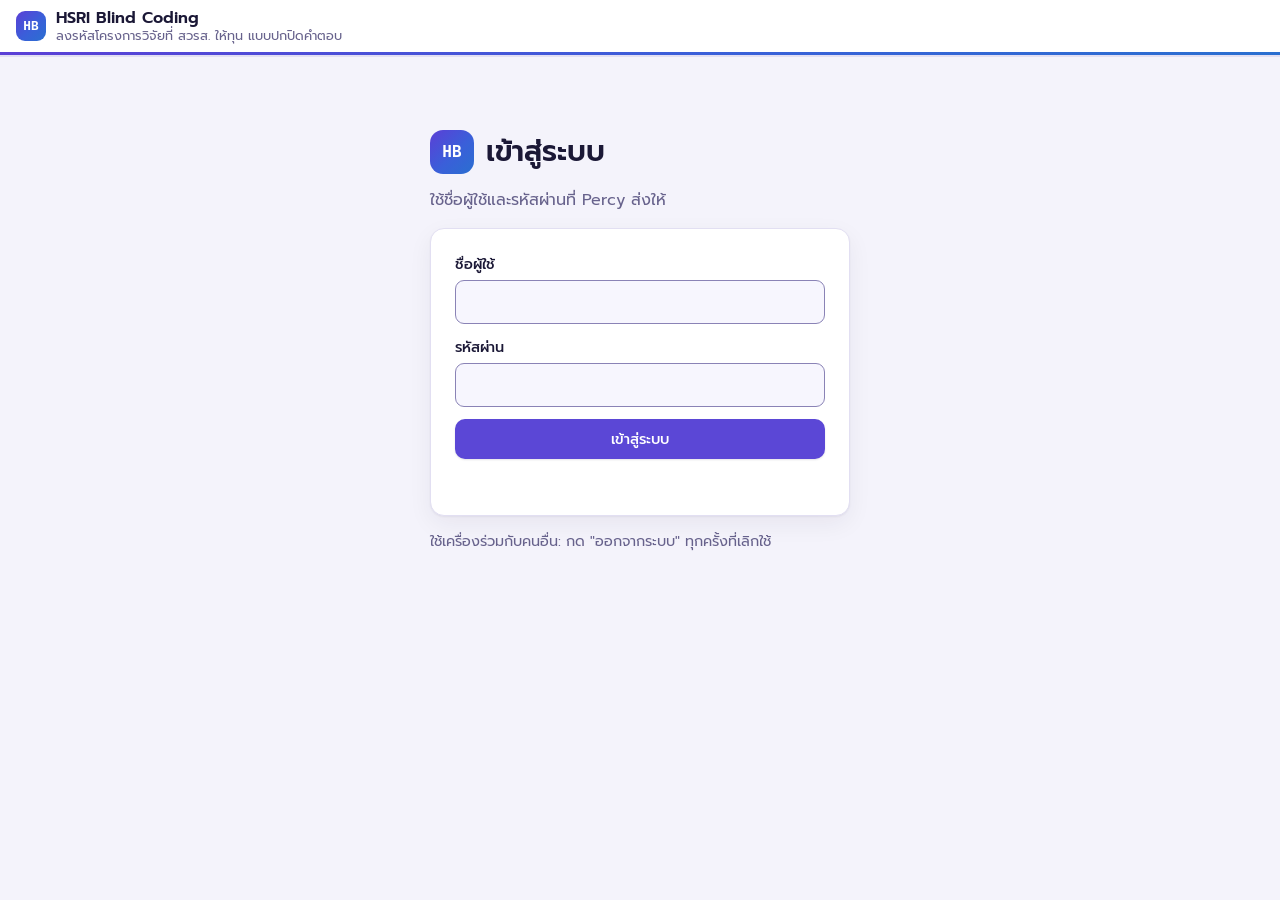
==== commit 600080b1: "v1.5: design review fixes - coders see only whether the other coder has submitted, not their counts " ====
--- a/index.html
+++ b/index.html
@@ -8,7 +8,7 @@
 <link rel="preconnect" href="https://fonts.googleapis.com">
 <link rel="preconnect" href="https://fonts.gstatic.com" crossorigin>
 <link rel="stylesheet" href="https://fonts.googleapis.com/css2?family=IBM+Plex+Mono:wght@500&family=IBM+Plex+Sans+Thai:wght@400;500&family=Prompt:wght@400;500;600&display=swap">
-<link rel="stylesheet" href="app.css?v=1.4.0">
+<link rel="stylesheet" href="app.css?v=1.5.0">
 <script>try { const t = JSON.parse(localStorage.getItem('hsri-coding-theme')); if (t === 'light' || t === 'dark') document.documentElement.dataset.theme = t; } catch (e) {}</script>
 </head>
 <body>
@@ -78,7 +78,7 @@
       </article>
 
       <form class="coder card" id="form" autocomplete="off" novalidate aria-labelledby="formTitle">
-        <div class="sheethead"><b id="shTitle">คำตอบ</b><div class="bar" aria-hidden="true"><i id="shBar"></i></div><button type="button" class="btn btn--ghost btn--sm" id="shClose">กลับไปอ่าน</button></div>
+        <div class="sheethead"><div class="sheethead__t"><b id="shTitle">คำตอบ</b><span id="shSub"></span></div><div class="bar" aria-hidden="true"><i id="shBar"></i></div><button type="button" class="btn btn--ghost btn--sm" id="shClose">กลับไปอ่าน</button></div>
         <div class="coder__head">
           <h2 id="formTitle">คำตอบของคุณ</h2>
           <button class="btn btn--ghost btn--sm" type="button" id="defsAll" aria-pressed="false">แสดงนิยามทั้งหมด</button>
@@ -153,6 +153,6 @@
 
 <script src="vendor/supabase.js"></script>
 <script src="config.js"></script>
-<script src="app.js?v=1.4.0"></script>
+<script src="app.js?v=1.5.0"></script>
 </body>
 </html>
--- a/app.css
+++ b/app.css
@@ -1,5 +1,5 @@
-/* Layout: sticky header (brand, account, steps). The coding screen opens on a progress hub (ring, session goal,
-   streak, badges), then the project text beside a sticky answer form; on phones the form is a sheet that opens over
+/* Layout: sticky header (brand, account, steps). The coding screen opens on a progress hub (ring, daily goal as a
+   ceiling, a path of stops), then the project text beside a sticky answer form; on phones the form is a sheet that opens over
    the text. Violet-to-blue on cool, lightly tinted neutrals; light by default for long reading, dark on request. */
 :root {
   /* violet to blue, cool neutrals tinted toward the accent; amber only for warnings */
@@ -15,7 +15,7 @@
   --accent-2: #2f78e4;
   --accent-ink: #ffffff;
   --accent-soft: #edeafd;
-  --grad: linear-gradient(135deg, #6c4fe0 0%, #3f6fe6 55%, #2f8be4 100%);
+  --grad: linear-gradient(135deg, #5b3fd6 0%, #3a5fd9 55%, #2a6fd0 100%);
   --focus: #2f78e4;
   --ok: #2f6fd6;
   --warn: #b0530e;
@@ -37,8 +37,8 @@
 @media (prefers-color-scheme: dark) {
   :root:not([data-theme="light"]) {
     --bg: #110f24; --surface: #1a1735; --surface-2: #211d42; --ink: #eeebff; --ink-2: #d1ccf2; --muted: #a6a1cc;
-    --line: #2f2a55; --line-strong: #635c99; --accent: #a594ff; --accent-2: #6eb1ff; --accent-ink: #120f2a; --accent-soft: #2a2552;
-    --grad: linear-gradient(135deg, #8b70ff 0%, #6a8cff 55%, #58b0ff 100%);
+    --line: #2f2a55; --line-strong: #7a73b3; --accent: #a594ff; --accent-2: #6eb1ff; --accent-ink: #120f2a; --accent-soft: #2a2552;
+    --grad: linear-gradient(135deg, #6d4fe8 0%, #4a63e0 55%, #3a6fd6 100%);
     --focus: #8cc2ff; --ok: #8cc2ff; --warn: #f1a868; --warn-soft: #2f2318; --draft: #f2b75c;
     --shadow: 0 1px 2px rgba(0, 0, 0, .3), 0 8px 24px rgba(0, 0, 0, .25);
     color-scheme: dark;
@@ -46,8 +46,8 @@
 }
 :root[data-theme="dark"] {
   --bg: #110f24; --surface: #1a1735; --surface-2: #211d42; --ink: #eeebff; --ink-2: #d1ccf2; --muted: #a6a1cc;
-  --line: #2f2a55; --line-strong: #635c99; --accent: #a594ff; --accent-2: #6eb1ff; --accent-ink: #120f2a; --accent-soft: #2a2552;
-  --grad: linear-gradient(135deg, #8b70ff 0%, #6a8cff 55%, #58b0ff 100%);
+  --line: #2f2a55; --line-strong: #7a73b3; --accent: #a594ff; --accent-2: #6eb1ff; --accent-ink: #120f2a; --accent-soft: #2a2552;
+  --grad: linear-gradient(135deg, #6d4fe8 0%, #4a63e0 55%, #3a6fd6 100%);
   --focus: #8cc2ff; --ok: #8cc2ff; --warn: #f1a868; --warn-soft: #2f2318; --draft: #f2b75c;
   --shadow: 0 1px 2px rgba(0, 0, 0, .3), 0 8px 24px rgba(0, 0, 0, .25);
   color-scheme: dark;
@@ -252,7 +252,7 @@
 .brand__text { display: grid; line-height: 1.25; }
 .card { border-color: var(--line); box-shadow: var(--shadow); }
 .btn { border-radius: 10px; }
-.btn--primary { background: var(--grad); border-color: transparent; color: #fff; box-shadow: 0 4px 14px rgba(79, 75, 220, .28); }
+.btn--primary { background: var(--accent); border-color: transparent; color: var(--accent-ink); box-shadow: 0 1px 2px rgba(27, 24, 54, .12); }
 .btn--primary:hover { filter: brightness(1.06); }
 .tab[aria-current="step"] { border-bottom-color: var(--accent); }
 .status { background: var(--accent-soft); border-radius: 10px; }
@@ -260,10 +260,11 @@
 .bar > i { background: var(--grad); border-radius: 4px; transition: width .4s ease; }
 .opt > input + span { border-radius: 10px; transition: background .12s, border-color .12s, transform .12s; }
 .opt > input + span:hover { border-color: var(--accent); }
-.opt input:checked + span { background: var(--grad); border-color: transparent; color: #fff; box-shadow: 0 3px 10px rgba(79, 75, 220, .25); }
+.opt input:checked + span { background: var(--accent); border-color: var(--accent); color: var(--accent-ink); box-shadow: none; font-weight: 500; }
+.opt input:checked + span::before { content: "✓"; margin-right: 6px; }
 .grid-nav button.done, .key--done { background: var(--accent-soft); border-color: transparent; color: var(--ink-2); }
 .grid-nav button.done::after { color: var(--accent-2); }
-.grid-nav button.cur, .key--cur { background: var(--grad); border-color: transparent; color: #fff; }
+.grid-nav button.cur, .key--cur { background: var(--accent); border-color: transparent; color: var(--accent-ink); }
 .login .card { padding: 24px; }
 .loginbrand { display: flex; align-items: center; gap: 12px; }
 .loginbrand .brand__mark { width: 44px; height: 44px; border-radius: 13px; font-size: 1rem; }
@@ -282,22 +283,37 @@
 .hub__row { display: flex; flex-wrap: wrap; gap: 6px 14px; align-items: center; font-size: var(--fs-small); }
 .goal { display: inline-flex; gap: 6px; align-items: center; }
 .goal .bar { width: 120px; height: 6px; }
-.chip { display: inline-flex; align-items: center; gap: 6px; padding: 3px 10px; border-radius: 999px; background: var(--surface-2); border: 1px solid var(--line); font-size: var(--fs-tiny); color: var(--ink-2); }
-.chip--on { background: var(--accent-soft); border-color: transparent; color: var(--accent); font-weight: 500; }
-.badges { display: flex; flex-wrap: wrap; gap: 6px; }
-.badge { display: inline-flex; align-items: center; gap: 6px; padding: 4px 10px 4px 4px; border-radius: 999px; font-size: var(--fs-tiny); background: var(--surface-2); color: var(--muted); border: 1px dashed var(--line-strong); }
-.badge i { width: 20px; height: 20px; border-radius: 50%; display: grid; place-items: center; font-style: normal; font-size: .7rem; background: var(--line); color: var(--surface); }
-.badge--on { border-style: solid; border-color: transparent; background: var(--accent-soft); color: var(--ink); }
-.badge--on i { background: var(--grad); color: #fff; }
-.goalpick { display: inline-flex; gap: 4px; }
-.goalpick button { font: 500 var(--fs-tiny) var(--font-ui); padding: 3px 9px; border-radius: 999px; border: 1px solid var(--line-strong); background: transparent; color: var(--ink-2); cursor: pointer; min-height: 28px; }
-.goalpick button[aria-pressed="true"] { background: var(--grad); color: #fff; border-color: transparent; }
-@media (max-width: 599px) { .hub { grid-template-columns: 1fr; justify-items: start; } .ring { width: 76px; height: 76px; } .hub__row { gap: 6px 10px; } }
+.chip { display: inline-flex; align-items: center; gap: 6px; padding: 3px 10px; border-radius: 999px; background: var(--surface-2); border: 1px solid var(--line); font-size: .875rem; color: var(--ink-2); }
+.goal { font-size: .875rem; }
+.goal--met { color: var(--accent); font-weight: 500; }
+.goalpick { display: inline-flex; align-items: center; gap: 4px; font-size: .875rem; }
+.goalpick .muted { margin-right: 2px; }
+.goalpick button { font: 500 .875rem var(--font-ui); padding: 3px 10px; border-radius: 999px; border: 1px solid var(--line-strong); background: transparent; color: var(--ink-2); cursor: pointer; min-height: 32px; min-width: 36px; }
+.goalpick button[aria-pressed="true"] { background: var(--accent); color: var(--accent-ink); border-color: var(--accent); }
+.steps { grid-column: 1 / -1; list-style: none; margin: 2px 0 0; padding: 0; display: grid; grid-template-columns: repeat(6, 1fr); }
+.steps li { position: relative; display: grid; justify-items: center; gap: 4px; font-size: .8125rem; color: var(--muted); text-align: center; }
+.steps li::before { content: ""; position: absolute; top: 11px; right: 50%; width: 100%; height: 2px; background: var(--line); }
+.steps li:first-child::before { display: none; }
+.steps li.is-done::before, .steps li.is-next::before { background: var(--accent); }
+.steps li.is-next:not(:first-child)::before { background: linear-gradient(90deg, var(--accent), var(--line)); }
+.steps i { position: relative; width: 24px; height: 24px; border-radius: 50%; display: grid; place-items: center; font: 600 .75rem var(--font-ui); background: var(--surface); border: 2px solid var(--line-strong); color: var(--accent-ink); }
+.steps li.is-done i { background: var(--accent); border-color: var(--accent); }
+.steps li.is-next i { border-color: var(--accent); box-shadow: 0 0 0 4px var(--accent-soft); }
+.steps li.is-done, .steps li.is-next { color: var(--ink); }
+.ring__txt div { display: grid; }
+@media (max-width: 599px) {
+  .hub { grid-template-columns: 64px 1fr; gap: 10px 12px; padding: 14px; }
+  .ring { width: 64px; height: 64px; }
+  .ring__txt b { font-size: 1rem; }
+  .ring__txt span { display: none; }
+  .hub__row { gap: 6px 10px; }
+  .goal .bar { width: 80px; }
+}
 
 /* celebration toast */
 .toast { border-radius: 12px; background: var(--ink); }
-.toast--win { background: var(--grad); color: #fff; font-weight: 500; animation: pop .5s ease both; }
-@keyframes pop { 0% { transform: translate(-50%, -8px) scale(.96); opacity: 0; } 60% { transform: translate(-50%, 0) scale(1.03); opacity: 1; } 100% { transform: translate(-50%, 0) scale(1); } }
+.toast--win { background: var(--grad); color: #fff; font-weight: 500; animation: rise .3s ease both; }
+@keyframes rise { from { transform: translate(-50%, 6px); opacity: 0; } to { transform: translate(-50%, 0); opacity: 1; } }
 @media (prefers-reduced-motion: reduce) { .toast--win { animation: none; } .bar > i, .ring__fill { transition: none; } }
 
 /* phones and tablets: the answer form becomes a sheet over the text */
@@ -309,10 +325,31 @@
   body.sheet-open .mobilebar { display: none !important; }
   .sheethead { display: flex; position: sticky; top: 0; z-index: 3; background: var(--surface); align-items: center; justify-content: space-between; gap: 8px; padding: 10px 0; border-bottom: 1px solid var(--line); margin: 0 -16px; padding-left: 16px; padding-right: 16px; }
   .sheethead b { color: var(--ink); }
-  .sheethead .bar { flex: 1; max-width: 140px; height: 6px; }
+  .sheethead .bar { flex: none; width: 64px; height: 6px; }
+  .sheethead__t { display: grid; min-width: 0; flex: 1; line-height: 1.35; }
+  #shSub { font-size: .8rem; color: var(--muted); white-space: nowrap; overflow: hidden; text-overflow: ellipsis; }
   body.sheet-open #fields fieldset, body.sheet-open #opened { scroll-margin-top: 64px; scroll-margin-bottom: 96px; }
   body.sheet-open #form .actions { bottom: 0; padding-bottom: calc(12px + env(safe-area-inset-bottom, 0px)); }
   #form .opt > input + span { min-height: 48px; font-size: 1rem; }
   .mobilebar .btn--primary { font-size: 1rem; }
 }
 .sr { position: absolute; width: 1px; height: 1px; overflow: hidden; clip: rect(0 0 0 0); white-space: nowrap; }
+
+/* v1.5 phones: room to read, 44px touch targets, toast above the bottom bar */
+@media (max-width: 959px) {
+  .topbar { position: static; }
+  .toc { top: 0; }
+  .reader, .coder { scroll-margin-top: 12px; }
+  .report { scroll-margin-top: 52px; }
+  .btn, .btn--sm { min-height: 44px; }
+  .btn--icon { min-width: 44px; }
+  .grid-nav button { min-height: 44px; }
+  .tab { padding: 12px 12px 9px; }
+  .def summary { padding-block: 11px; }
+  label.check { min-height: 44px; display: flex; align-items: center; }
+  .goalpick button { min-height: 44px; min-width: 44px; }
+  #adjForm .actions { bottom: 0; padding-bottom: calc(12px + env(safe-area-inset-bottom, 0px)); }
+  .toast { top: auto; bottom: calc(76px + env(safe-area-inset-bottom, 0px)); }
+}
+.actions .msg:empty { display: none; }
+.opt > input + span { line-height: 1.45; }
